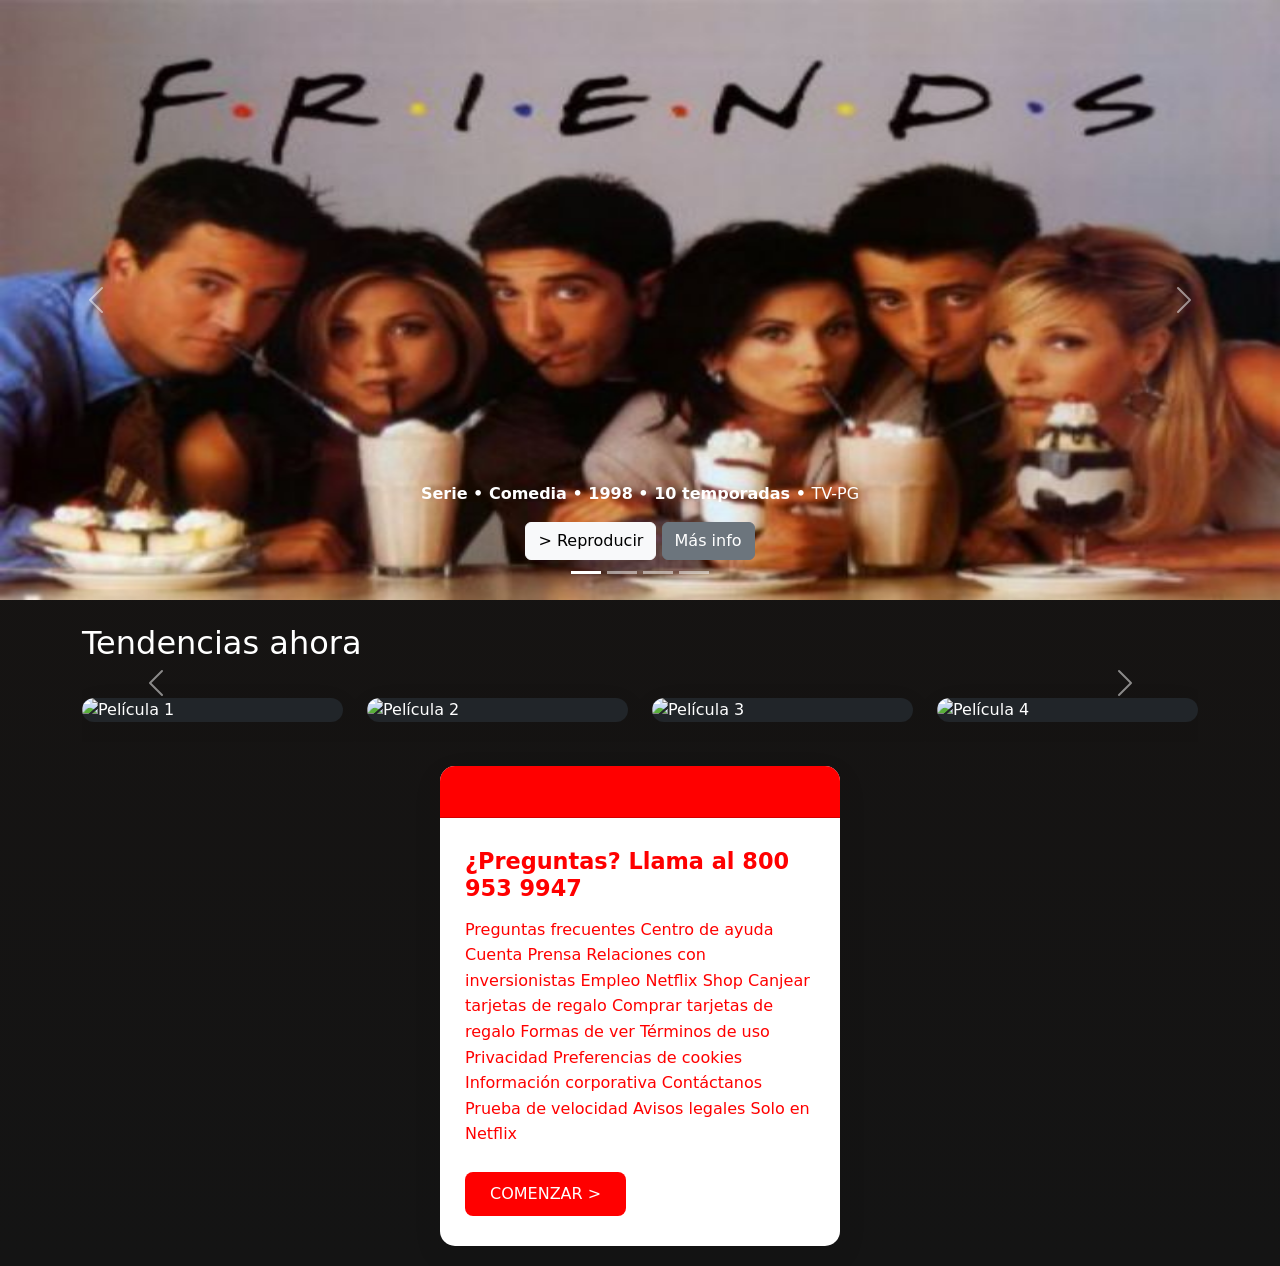
==== index.html @ c0bfa3b7 "Correccion de cambios en el CSS" ====
<!DOCTYPE html>
<html lang="en">

<head>
    <meta charset="UTF-8">
    <meta name="viewport" content="width=device-width, initial-scale=1.0">
    <title>Netflix</title>
    <link href="https://cdn.jsdelivr.net/npm/bootstrap@5.3.8/dist/css/bootstrap.min.css" rel="stylesheet"
        integrity="sha384-sRIl4kxILFvY47J16cr9ZwB07vP4J8+LH7qKQnuqkuIAvNWLzeN8tE5YBujZqJLB" crossorigin="anonymous">
  <link rel="stylesheet" href="css/footerMiguel.css">
  
      </head>

<body>


    <!--* ========= Hero Banner ========= -->
    <div id="carouselExampleCaptions" class="carousel slide " data-bs-ride="carousel">
        <div class="carousel-indicators">
            <button type="button" data-bs-target="#carouselExampleCaptions" data-bs-slide-to="0" class="active"
                aria-current="true" aria-label="Slide 1"></button>
            <button type="button" data-bs-target="#carouselExampleCaptions" data-bs-slide-to="1"
                aria-label="Slide 2"></button>
            <button type="button" data-bs-target="#carouselExampleCaptions" data-bs-slide-to="2"
                aria-label="Slide 3"></button>
            <button type="button" data-bs-target="#carouselExampleCaptions" data-bs-slide-to="3"
                aria-label="Slide 4"></button>
        </div>
        <div class="carousel-inner">
            <div class="carousel-item active">
                <img src="access/Friends.jpg" class="d-block w-100" alt="..." height="600">
                <div class="carousel-caption d-none d-md-block">
                    <p><strong> Serie • Comedia • 1998 • 10 temporadas • </strong> TV-PG </p>
                    <button type="button" class="btn btn-light"> > Reproducir</button>
                    <button type="button" class="btn btn-secondary">Más info</button>
                </div>
            </div>
            <div class="carousel-item">
                <img src="/access/JuegosHambre.jpg" class="d-block w-100" alt="..." height="600">
                <div class="carousel-caption d-none d-md-block">
                    <h5></h5>
                    <p><strong>Pelicula • Ficcion • 20121 • 24 minutos • </strong>TV-PG </p>
                    <button type="button" class="btn btn-light"> > Reproducir</button>
                    <button type="button" class="btn btn-secondary">Más info</button>
                </div>
            </div>
            <div class="carousel-item">
                <img src="access/Naruto.jpg" class="d-block w-100" alt="..." height="600">
                <div class="carousel-caption d-none d-md-block">
                    <h5></h5>
                    <p><strong> Serie • Anime • 2007 • 21 temporadas • </strong> TV-PG </p>
                    <button type="button" class="btn btn-light"> > Reproducir</button>
                    <button type="button" class="btn btn-secondary">Más info</button>
                </div>
            </div>
            <div class="carousel-item">
                <img src="access/matrix.jpg" class="d-block w-100" alt="..." height="600">
                <div class="carousel-caption d-none d-md-block">
                    <h5></h5>
                    <p><strong> Pelicula • Ficcion • 2008 • 233 minutos • </strong> TV-PG </p>
                    <button type="button" class="btn btn-light"> > Reproducir</button>
                    <button type="button" class="btn btn-secondary">Más info</button>
                </div>
            </div>
        </div>
        <button class="carousel-control-prev" type="button" data-bs-target="#carouselExampleCaptions"
            data-bs-slide="prev">
            <span class="carousel-control-prev-icon" aria-hidden="true"></span>
            <span class="visually-hidden">Previous</span>
        </button>
        <button class="carousel-control-next" type="button" data-bs-target="#carouselExampleCaptions"
            data-bs-slide="next">
            <span class="carousel-control-next-icon" aria-hidden="true"></span>
            <span class="visually-hidden">Next</span>
        </button>
    </div>
    <!--* ======= End Hero Banner ======= -->
    <!-- Inicio Carrusel Tendencias -->


<!-- CONTENEDOR PRINCIPAL -->
<div id="carruselTendencias" class="carousel slide container my-4">
  
  <h2 class="text-white mb-3">Tendencias ahora</h2>

  <!-- ENVOLTURA DE DIAPOSITIVAS -->
  <div class="carousel-inner">

    <!-- DIAPOSITIVA 1 (Se muestra al cargar porque tiene "active") -->
    <div class="carousel-item active">
      <div class="row">
        <div class="col-12 col-sm-6 col-md-3">
          <div class="card bg-dark text-white border-0">
            <img src="https://media.a24.com/p/8045d298fbb5d9bacbb32108197602a6/adjuntos/296/imagenes/008/564/0008564494/1200x675/smart/netflix-breaking-bad-seriepng.png"
             class="card-img-top" alt="Película 1">
          </div>
        </div>
        <div class="col-12 col-sm-6 col-md-3">
          <div class="card bg-dark text-white border-0">
            <img src="https://occ-0-8407-2219.1.nflxso.net/dnm/api/v6/6AYY37jfdO6hpXcMjf9Yu5cnmO0/AAAABe9jb3zhuWPdRg39edzUOWnavQIUsFtxiaGVvjxxEgzsq6X6tvZbDO4_w_ybj6iA67MOzI5Bj6Hh7RBRWc8mgpEUIf81U20b9TuM.jpg?r=5c7" class="card-img-top" alt="Película 2">
          </div>
        </div>
        <div class="col-12 col-sm-6 col-md-3">
          <div class="card bg-dark text-white border-0">
            <img src="https://i.blogs.es/0fef3f/narcosmexico/1366_2000.jpg" class="card-img-top" alt="Película 3">
          </div>
        </div>
        <div class="col-12 col-sm-6 col-md-3">
          <div class="card bg-dark text-white border-0">
            <img src="https://uvn-brightspot.s3.amazonaws.com/assets/vixes/c/control-z-poster-netflix-02.jpg" class="card-img-top" alt="Película 4">
          </div>
        </div>
      </div>
    </div>

    <!-- PASO E: DIAPOSITIVA 2 (Aparece al dar clic en la flecha. NO lleva "active") -->
    <div class="carousel-item">
      <div class="row">
        <div class="col-12 col-sm-6 col-md-3">
          <div class="card bg-dark text-white border-0">
            <img src="https://beam-images.warnermediacdn.com/BEAM_LWM_DELIVERABLES/6237f381-2ab7-41ca-8e73-e177033de02f/bf2f7417-b348-11ef-9fed-0affd17b6387?host=wbd-images.prod-vod.h264.io&partner=beamcom" class="card-img-top" alt="Película 5">
          </div>
        </div>
        <div class="col-12 col-sm-6 col-md-3">
          <div class="card bg-dark text-white border-0">
            <img src="https://media.spectrummagazine.org/app/uploads/2021/01/the_king_netflix-1248x702.jpg" class="card-img-top" alt="Película 6">
          </div>
        </div>
        <div class="col-12 col-sm-6 col-md-3">
          <div class="card bg-dark text-white border-0">
            <img src="https://poptv.orange.es/wp-content/uploads/sites/3/2023/05/air-pelicula-historia-nike-jordan-01.jpg" class="card-img-top" alt="Película 7">
          </div>
        </div>
        <div class="col-12 col-sm-6 col-md-3">
          <div class="card bg-dark text-white border-0">
            <img src="https://www.nacionflix.com/img/2021/08/17/el-infierno-pelicula-mexicana-netflix_crop1629231317063.jpg?__scale=w:480,h:270,t:2" class="card-img-top" alt="Película 8">
          </div>
        </div>
      </div>
    </div>

  </div> <!-- AQUÍ CIERRA carousel-inner -->

  <!-- PASO F: BOTONES DE FLECHAS (Van después de cerrar carousel-inner) -->
  <button class="carousel-control-prev" type="button" data-bs-target="#carruselTendencias" data-bs-slide="prev">
    <span class="carousel-control-prev-icon"></span>
  </button>

  <button class="carousel-control-next" type="button" data-bs-target="#carruselTendencias" data-bs-slide="next">
    <span class="carousel-control-next-icon"></span>
  </button>

</div> <!-- AQUÍ CIERRA EL CONTENEDOR PRINCIPAL -->


   <footer>
    <div class="card">
  <div class="card-header">
    NETFLIX
  </div>
  <div class="card-body">
    <h5 class="card-title">¿Preguntas? Llama al 800 953 9947</h5>
    <p class="card-text">Preguntas frecuentes
Centro de ayuda
Cuenta
Prensa
Relaciones con inversionistas
Empleo
Netflix Shop
Canjear tarjetas de regalo
Comprar tarjetas de regalo
Formas de ver
Términos de uso
Privacidad
Preferencias de cookies
Información corporativa
Contáctanos
Prueba de velocidad
Avisos legales
Solo en Netflix</p>
    <a href="#" class="btn btn-primary">COMENZAR ></a>
  </div>
</div>
   </footer>
      <script src="https://cdn.jsdelivr.net/npm/bootstrap@5.3.8/dist/js/bootstrap.bundle.min.js"
        integrity="sha384-FKyoEForCGlyvwx9Hj09JcYn3nv7wiPVlz7YYwJrWVcXK/BmnVDxM+D2scQbITxI"
        crossorigin="anonymous"></script>
</body>

</html>
---- css/footerMiguel.css ----
body{
        background: linear-gradient( #171311, #141414 ); /*color de fondo con degradado*/

}
.card {
    border: none; /*borde */
    border-radius: 15px; /* Bordes más redondeados */
    box-shadow: 0 10px 30px rgba(0, 0, 0, 0.08); /* Sombra  */
    overflow: hidden; /* header respete las esquinas redondas */
    transition: transform 0.3s ease, box-shadow 0.3s ease; /* Transición suave */
    max-width: 400px; /* Tamaño */
    margin: 20px auto; /* Centra  */
}

.card:hover {
    transform: translateY(-8px); /* Eleva la tarjeta l */
    box-shadow: 0 15px 35px rgba(0, 0, 0, 0.15); /* Intensifica la sombra */
}

.card-header {
    background-color:#ff0000; /* Fondo gris*/
    border-bottom: 1px solid  #ff0000(0, 0, 0, 0.05); /* Línea  */
    font-weight: 600; /* Texto */
    text-transform: uppercase; /* Letras en mayúsculas */
    font-size: 0.85rem; /* ligeramente más pequeño */
    letter-spacing: 1px; /* Espaciado entre letras elegante */
    color: #ff0000; /* Color gris de Bootstrap */
    padding: 15px 20px;
}

.card-body {
    padding: 30px 25px; /* Más espacio  */
}

.card-title {
    font-size: 1.4rem;
    font-weight: 700;
    color: #ff0000; /* Color oscuro profundo */
    margin-bottom: 15px;
}

.card-text {
    color: #ff0000; /* Gris intermedio */
    line-height: 1.6; /* Mayor espacio */
    margin-bottom: 25px;
}

.card-body .btn-primary {
    background-color: #ff0000;
    border: none;
    padding: 10px 25px;
    border-radius: 8px; /* Botón con esquinas*/
    font-weight: 500;
    transition: background-color 0.2s ease, transform 0.1s ease;
}

.card-body .btn-primary:hover {
    background-color: #ff0000; /* Azul más oscuro  */
    transform: scale(1.02); 
}
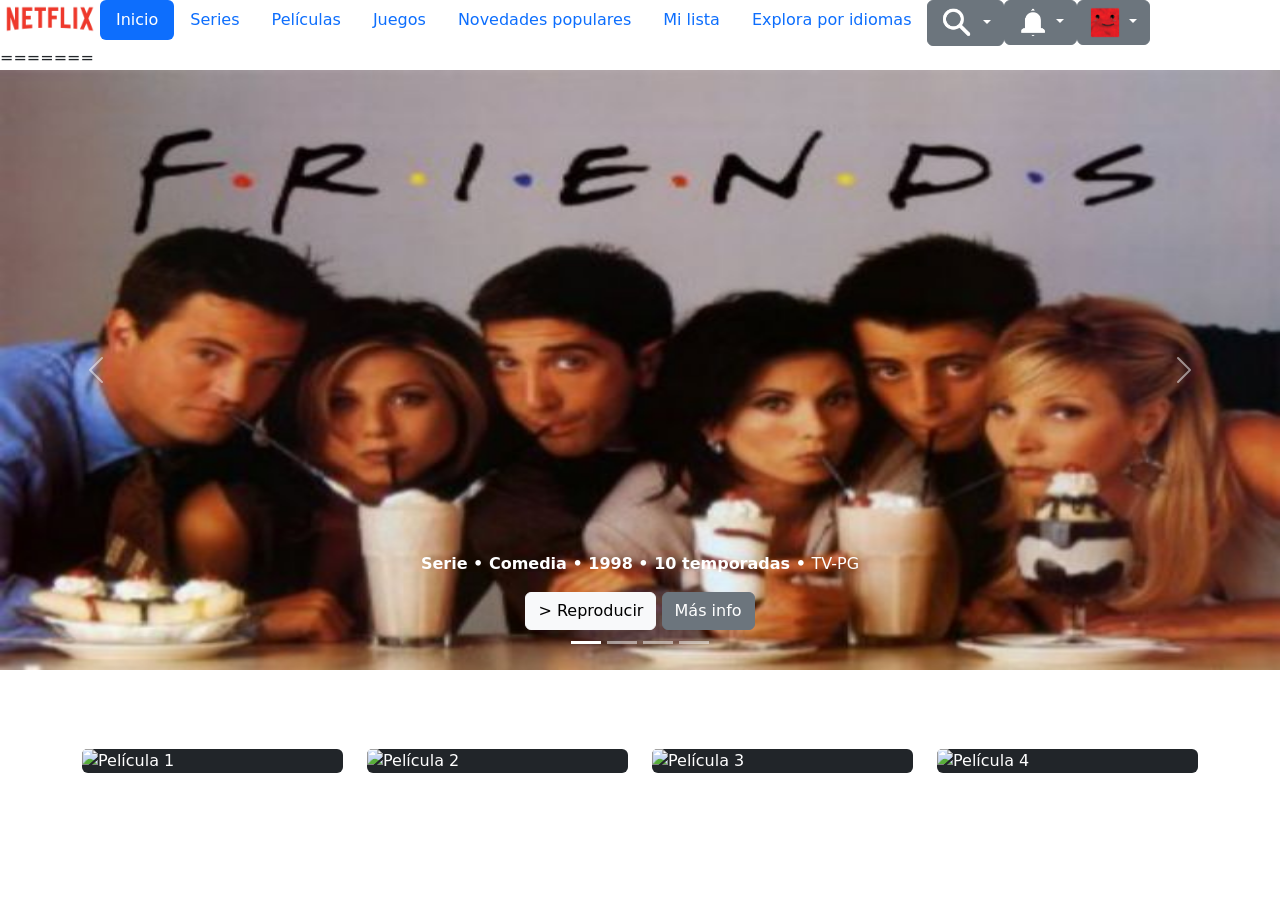
==== commit c75122a3: "Merge pull request #1 from velazquez-diego-ant/natalia prueba de página y de rama, aún vacía" ====
--- a/index.html
+++ b/index.html
@@ -4,15 +4,96 @@
 <head>
     <meta charset="UTF-8">
     <meta name="viewport" content="width=device-width, initial-scale=1.0">
+    <title>Document</title>
+    <link href="https://cdn.jsdelivr.net/npm/bootstrap@5.3.8/dist/css/bootstrap.min.css" rel="stylesheet" integrity="sha384-sRIl4kxILFvY47J16cr9ZwB07vP4J8+LH7qKQnuqkuIAvNWLzeN8tE5YBujZqJLB" crossorigin="anonymous"></head>
+    <!--Empieza tipografía-->
+    <link rel="preconnect" href="https://fonts.googleapis.com">
+    <link rel="preconnect" href="https://fonts.gstatic.com" crossorigin>
+    <link href="https://fonts.googleapis.com/css2?family=Inter:ital,opsz,wght@0,14..32,100..900;1,14..32,100..900&display=swap" rel="stylesheet">
+    <!--Termina tipografia-->
+    <link rel="stylesheet" href="styles.css"><!--enlace a estilos-->
     <title>Netflix</title>
     <link href="https://cdn.jsdelivr.net/npm/bootstrap@5.3.8/dist/css/bootstrap.min.css" rel="stylesheet"
         integrity="sha384-sRIl4kxILFvY47J16cr9ZwB07vP4J8+LH7qKQnuqkuIAvNWLzeN8tE5YBujZqJLB" crossorigin="anonymous">
-  <link rel="stylesheet" href="css/footerMiguel.css">
-  
-      </head>
+</head>
 
 <body>
 
+<!--*--------------- INICIA HEADER ----------------->
+<!--Contiene la barra de navegación con el botón de búsqueda y el menú desplegable. (Nat)-->
+<ul class="nav nav-pills">
+  <li class="nav-item">
+    <img src="/assets/logo_netflix.png" alt"logo_netflix" width="100px"
+  </li>
+  <li class="nav-item">
+    <a class="nav-link active" aria-current="page" href="#">Inicio</a>
+  </li>
+  <li class="nav-item">
+    <a class="nav-link" aria-current="page" href="#">Series</a>
+  </li>
+  <li class="nav-item">
+    <a class="nav-link" aria-current="page" href="#">Películas</a>
+  </li>
+  <li class="nav-item">
+    <a class="nav-link" aria-current="page" href="#">Juegos</a>
+  </li>
+  <li class="nav-item">
+    <a class="nav-link" aria-current="page" href="#">Novedades populares</a>
+  </li>
+  <li class="nav-item">
+    <a class="nav-link" aria-current="page" href="#">Mi lista</a>
+  </li>
+  <li class="nav-item">
+    <a class="nav-link" aria-current="page" href="#">Explora por idiomas</a>
+  </li>
+
+<!-- Botón de búsqueda -->
+<li>
+    <div class="dropdown">
+  <button class="btn btn-secondary dropdown-toggle" type="button" data-bs-toggle="dropdown" aria-expanded="false">
+    <img src="/assets/icono_busqueda.png" width="33px">
+  </button>
+  <ul class="dropdown-menu">
+    <div class="input-group flex-nowrap">
+  <span class="input-group-text" id="addon-wrapping"><img src="/assets/icono_busqueda.png" width="30px"></span>
+  <input type="text" class="form-control" placeholder="Títulos, personas, géneros" aria-label="Username" aria-describedby="addon-wrapping">
+</div>
+  </ul>
+</div>
+  </li>
+
+<!--Botón de notificaciones-->
+  <li>
+    <div class="dropdown">
+  <button class="btn btn-secondary dropdown-toggle" type="button" data-bs-toggle="dropdown" aria-expanded="false">
+    <img src="/assets/icono_campana.png" width="30px">
+  </button>
+  <ul class="dropdown-menu">
+    <li><a class="dropdown-item" href="#">No hay notificaciones recientes</a></li>
+  </ul>
+</div>
+  </li>
+
+<!--Botón desplegable-->
+<div class="dropdown">
+  <button class="btn btn-secondary dropdown-toggle" type="button" data-bs-toggle="dropdown" aria-expanded="false">
+    <img src="/assets/icono_perfil.png" width="30px">
+  </button>
+  <ul class="dropdown-menu">
+    <li><a class="dropdown-item" href="#"><img src="/assets/icono_perfil2.png" width="40px">   Usuarito</li>
+    <li><a class="dropdown-item" href="#"><img src="/assets/icono_perfil3.png" width="40px">   Usuarita</a></li>
+    <li><a class="dropdown-item" href="#"><img src="/assets/icono_1.png" width="30px">   Administrar perfiles</a></li>
+    <li><a class="dropdown-item" href="#"><img src="/assets/icono_2.png" width="30px">   Transferir perfil</a></li>
+    <li><a class="dropdown-item" href="#"><img src="/assets/icono_3.png" width="30px">   Cuenta</a></li>
+    <li><a class="dropdown-item" href="#"><img src="/assets/icono_4.png" width="30px">   Centro de ayuda</a></li>
+    <li><hr class="dropdown-divider"></li>
+    <li><a class="dropdown-item" href="#">Cerrar sesión en Netflix</a></li>
+  </ul>
+</div>
+</ul>
+
+<!--*---------------TERMINA HEADER----------------->
+=======
 
     <!--* ========= Hero Banner ========= -->
     <div id="carouselExampleCaptions" class="carousel slide " data-bs-ride="carousel">
@@ -153,38 +234,12 @@
 </div> <!-- AQUÍ CIERRA EL CONTENEDOR PRINCIPAL -->
 
 
-   <footer>
-    <div class="card">
-  <div class="card-header">
-    NETFLIX
-  </div>
-  <div class="card-body">
-    <h5 class="card-title">¿Preguntas? Llama al 800 953 9947</h5>
-    <p class="card-text">Preguntas frecuentes
-Centro de ayuda
-Cuenta
-Prensa
-Relaciones con inversionistas
-Empleo
-Netflix Shop
-Canjear tarjetas de regalo
-Comprar tarjetas de regalo
-Formas de ver
-Términos de uso
-Privacidad
-Preferencias de cookies
-Información corporativa
-Contáctanos
-Prueba de velocidad
-Avisos legales
-Solo en Netflix</p>
-    <a href="#" class="btn btn-primary">COMENZAR ></a>
-  </div>
-</div>
-   </footer>
+     <!-- Fin Carrusel Tendencias -->
+  
       <script src="https://cdn.jsdelivr.net/npm/bootstrap@5.3.8/dist/js/bootstrap.bundle.min.js"
         integrity="sha384-FKyoEForCGlyvwx9Hj09JcYn3nv7wiPVlz7YYwJrWVcXK/BmnVDxM+D2scQbITxI"
         crossorigin="anonymous"></script>
+
 </body>
 
-</html>+</html>
--- a/styles.css
+++ b/styles.css
@@ -0,0 +1,12 @@
+/*Estilo global de index*/
+body{
+    background: #141414; /*color de fondo con degradado*/
+    font-family: "Inter", sans-serif; /*tipografia*/
+    color: #ffffff; /*color letras*/
+}
+    /* Otros colores
+        color rojo: #CE1016
+        color gris #333333
+        color negro navbar: #000000
+    */
+/*termina estilo global*/
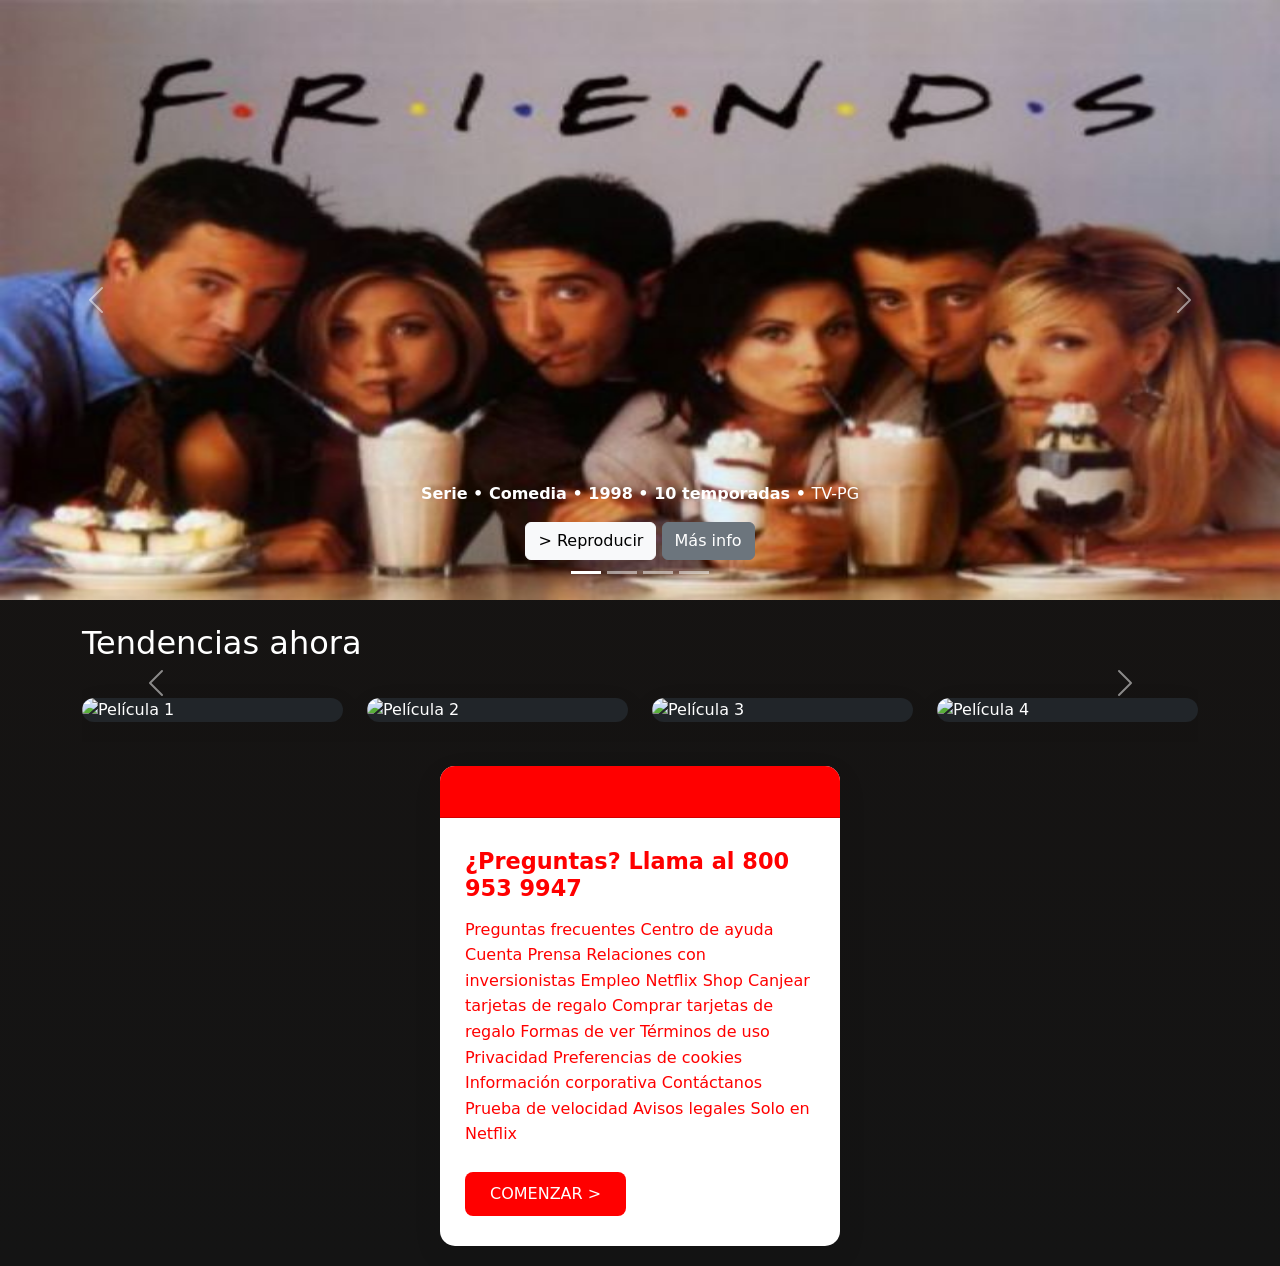
==== commit 3be1b855: "Correccion del CSS" ====
--- a/index.html
+++ b/index.html
@@ -4,96 +4,15 @@
 <head>
     <meta charset="UTF-8">
     <meta name="viewport" content="width=device-width, initial-scale=1.0">
-    <title>Document</title>
-    <link href="https://cdn.jsdelivr.net/npm/bootstrap@5.3.8/dist/css/bootstrap.min.css" rel="stylesheet" integrity="sha384-sRIl4kxILFvY47J16cr9ZwB07vP4J8+LH7qKQnuqkuIAvNWLzeN8tE5YBujZqJLB" crossorigin="anonymous"></head>
-    <!--Empieza tipografía-->
-    <link rel="preconnect" href="https://fonts.googleapis.com">
-    <link rel="preconnect" href="https://fonts.gstatic.com" crossorigin>
-    <link href="https://fonts.googleapis.com/css2?family=Inter:ital,opsz,wght@0,14..32,100..900;1,14..32,100..900&display=swap" rel="stylesheet">
-    <!--Termina tipografia-->
-    <link rel="stylesheet" href="styles.css"><!--enlace a estilos-->
     <title>Netflix</title>
     <link href="https://cdn.jsdelivr.net/npm/bootstrap@5.3.8/dist/css/bootstrap.min.css" rel="stylesheet"
-        integrity="sha384-sRIl4kxILFvY47J16cr9ZwB07vP4J8+LH7qKQnuqkuIAvNWLzeN8tE5YBujZqJLB" crossorigin="anonymous">
-</head>
+         integrity="sha384-sRIl4kxILFvY47J16cr9ZwB07vP4J8+LH7qKQnuqkuIAvNWLzeN8tE5YBujZqJLB" crossorigin="anonymous">
+    <link rel="stylesheet" href="css/footerMiguel.css">
+
+      </head>
 
 <body>
 
-<!--*--------------- INICIA HEADER ----------------->
-<!--Contiene la barra de navegación con el botón de búsqueda y el menú desplegable. (Nat)-->
-<ul class="nav nav-pills">
-  <li class="nav-item">
-    <img src="/assets/logo_netflix.png" alt"logo_netflix" width="100px"
-  </li>
-  <li class="nav-item">
-    <a class="nav-link active" aria-current="page" href="#">Inicio</a>
-  </li>
-  <li class="nav-item">
-    <a class="nav-link" aria-current="page" href="#">Series</a>
-  </li>
-  <li class="nav-item">
-    <a class="nav-link" aria-current="page" href="#">Películas</a>
-  </li>
-  <li class="nav-item">
-    <a class="nav-link" aria-current="page" href="#">Juegos</a>
-  </li>
-  <li class="nav-item">
-    <a class="nav-link" aria-current="page" href="#">Novedades populares</a>
-  </li>
-  <li class="nav-item">
-    <a class="nav-link" aria-current="page" href="#">Mi lista</a>
-  </li>
-  <li class="nav-item">
-    <a class="nav-link" aria-current="page" href="#">Explora por idiomas</a>
-  </li>
-
-<!-- Botón de búsqueda -->
-<li>
-    <div class="dropdown">
-  <button class="btn btn-secondary dropdown-toggle" type="button" data-bs-toggle="dropdown" aria-expanded="false">
-    <img src="/assets/icono_busqueda.png" width="33px">
-  </button>
-  <ul class="dropdown-menu">
-    <div class="input-group flex-nowrap">
-  <span class="input-group-text" id="addon-wrapping"><img src="/assets/icono_busqueda.png" width="30px"></span>
-  <input type="text" class="form-control" placeholder="Títulos, personas, géneros" aria-label="Username" aria-describedby="addon-wrapping">
-</div>
-  </ul>
-</div>
-  </li>
-
-<!--Botón de notificaciones-->
-  <li>
-    <div class="dropdown">
-  <button class="btn btn-secondary dropdown-toggle" type="button" data-bs-toggle="dropdown" aria-expanded="false">
-    <img src="/assets/icono_campana.png" width="30px">
-  </button>
-  <ul class="dropdown-menu">
-    <li><a class="dropdown-item" href="#">No hay notificaciones recientes</a></li>
-  </ul>
-</div>
-  </li>
-
-<!--Botón desplegable-->
-<div class="dropdown">
-  <button class="btn btn-secondary dropdown-toggle" type="button" data-bs-toggle="dropdown" aria-expanded="false">
-    <img src="/assets/icono_perfil.png" width="30px">
-  </button>
-  <ul class="dropdown-menu">
-    <li><a class="dropdown-item" href="#"><img src="/assets/icono_perfil2.png" width="40px">   Usuarito</li>
-    <li><a class="dropdown-item" href="#"><img src="/assets/icono_perfil3.png" width="40px">   Usuarita</a></li>
-    <li><a class="dropdown-item" href="#"><img src="/assets/icono_1.png" width="30px">   Administrar perfiles</a></li>
-    <li><a class="dropdown-item" href="#"><img src="/assets/icono_2.png" width="30px">   Transferir perfil</a></li>
-    <li><a class="dropdown-item" href="#"><img src="/assets/icono_3.png" width="30px">   Cuenta</a></li>
-    <li><a class="dropdown-item" href="#"><img src="/assets/icono_4.png" width="30px">   Centro de ayuda</a></li>
-    <li><hr class="dropdown-divider"></li>
-    <li><a class="dropdown-item" href="#">Cerrar sesión en Netflix</a></li>
-  </ul>
-</div>
-</ul>
-
-<!--*---------------TERMINA HEADER----------------->
-=======
 
     <!--* ========= Hero Banner ========= -->
     <div id="carouselExampleCaptions" class="carousel slide " data-bs-ride="carousel">
@@ -234,12 +153,38 @@
 </div> <!-- AQUÍ CIERRA EL CONTENEDOR PRINCIPAL -->
 
 
-     <!-- Fin Carrusel Tendencias -->
-  
+   <footer>
+    <div class="card">
+  <div class="card-header">
+    NETFLIX
+  </div>
+  <div class="card-body">
+    <h5 class="card-title">¿Preguntas? Llama al 800 953 9947</h5>
+    <p class="card-text">Preguntas frecuentes
+Centro de ayuda
+Cuenta
+Prensa
+Relaciones con inversionistas
+Empleo
+Netflix Shop
+Canjear tarjetas de regalo
+Comprar tarjetas de regalo
+Formas de ver
+Términos de uso
+Privacidad
+Preferencias de cookies
+Información corporativa
+Contáctanos
+Prueba de velocidad
+Avisos legales
+Solo en Netflix</p>
+    <a href="#" class="btn btn-primary">COMENZAR ></a>
+  </div>
+</div>
+   </footer>
       <script src="https://cdn.jsdelivr.net/npm/bootstrap@5.3.8/dist/js/bootstrap.bundle.min.js"
         integrity="sha384-FKyoEForCGlyvwx9Hj09JcYn3nv7wiPVlz7YYwJrWVcXK/BmnVDxM+D2scQbITxI"
         crossorigin="anonymous"></script>
-
 </body>
 
-</html>
+</html>
--- a/css/footerMiguel.css
+++ b/css/footerMiguel.css
@@ -0,0 +1,62 @@
+
+body{
+        background: linear-gradient( #171311, #141414 ); /*color de fondo con degradado*/
+
+}
+.card {
+    border: none; /*borde */
+    border-radius: 15px; /* Bordes más redondeados */
+    box-shadow: 0 10px 30px rgba(0, 0, 0, 0.08); /* Sombra  */
+    overflow: hidden; /* header respete las esquinas redondas */
+    transition: transform 0.3s ease, box-shadow 0.3s ease; /* Transición suave */
+    max-width: 400px; /* Tamaño */
+    margin: 20px auto; /* Centra  */
+}
+
+.card:hover {
+    transform: translateY(-8px); /* Eleva la tarjeta l */
+    box-shadow: 0 15px 35px rgba(0, 0, 0, 0.15); /* Intensifica la sombra */
+}
+
+.card-header {
+    background-color:#ff0000; /* Fondo gris*/
+    border-bottom: 1px solid  #ff0000(0, 0, 0, 0.05); /* Línea  */
+    font-weight: 600; /* Texto */
+    text-transform: uppercase; /* Letras en mayúsculas */
+    font-size: 0.85rem; /* ligeramente más pequeño */
+    letter-spacing: 1px; /* Espaciado entre letras elegante */
+    color: #ff0000; /* Color gris de Bootstrap */
+    padding: 15px 20px;
+}
+
+.card-body {
+    padding: 30px 25px; /* Más espacio  */
+}
+
+.card-title {
+    font-size: 1.4rem;
+    font-weight: 700;
+    color: #ff0000; /* Color oscuro profundo */
+    margin-bottom: 15px;
+}
+
+.card-text {
+    color: #ff0000; /* Gris intermedio */
+    line-height: 1.6; /* Mayor espacio */
+    margin-bottom: 25px;
+}
+
+.card-body .btn-primary {
+    background-color: #ff0000;
+    border: none;
+    padding: 10px 25px;
+    border-radius: 8px; /* Botón con esquinas*/
+    font-weight: 500;
+    transition: background-color 0.2s ease, transform 0.1s ease;
+}
+
+.card-body .btn-primary:hover {
+    background-color: #ff0000; /* Azul más oscuro  */
+    transform: scale(1.02); 
+}
+
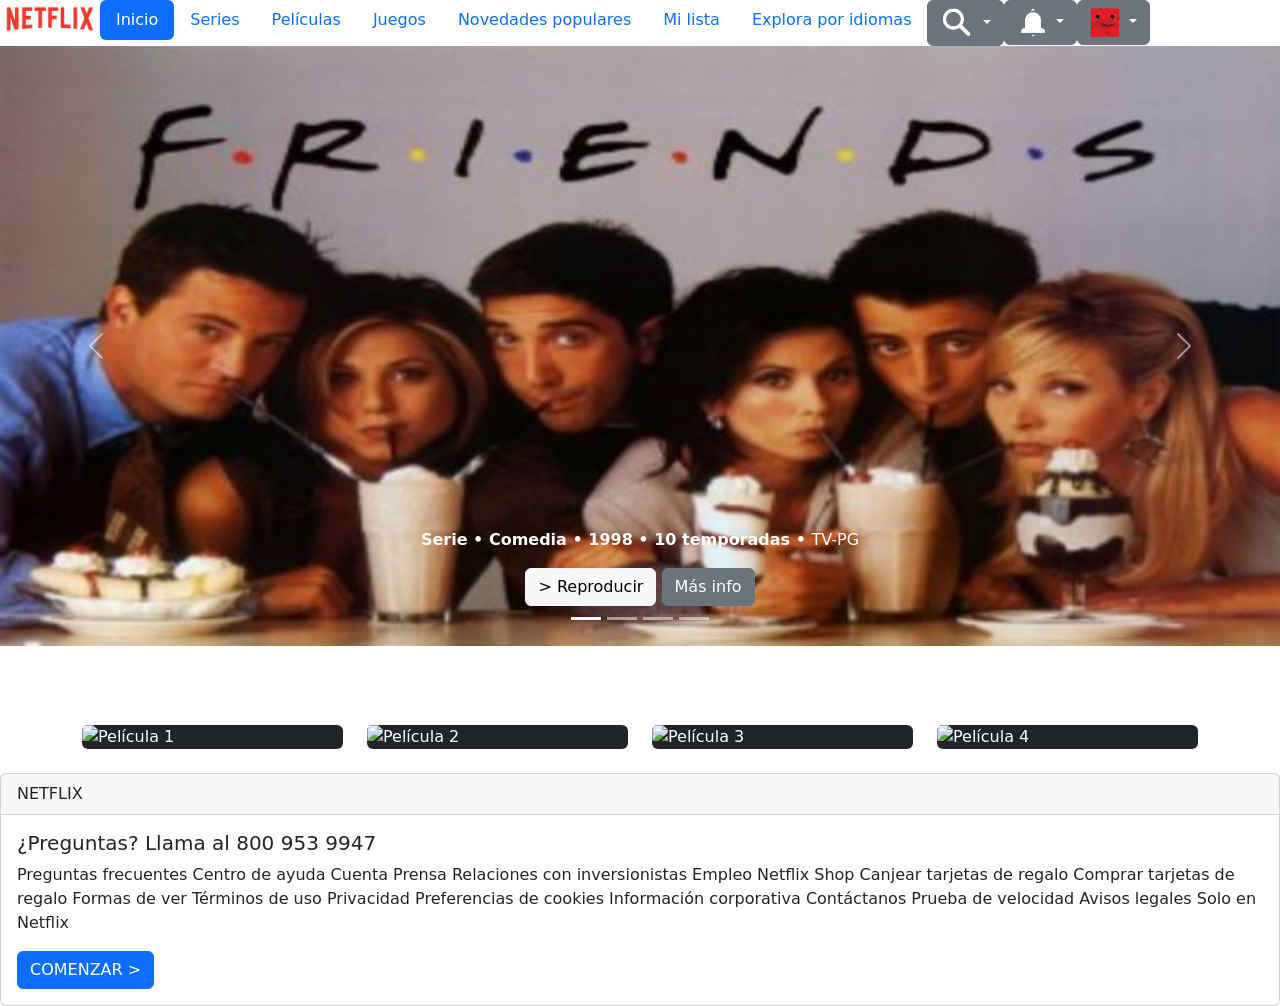
==== commit 2ea30831: "Correcion de cambios de CSS" ====
--- a/index.html
+++ b/index.html
@@ -4,15 +4,95 @@
 <head>
     <meta charset="UTF-8">
     <meta name="viewport" content="width=device-width, initial-scale=1.0">
+    <title>Document</title>
+    <link href="https://cdn.jsdelivr.net/npm/bootstrap@5.3.8/dist/css/bootstrap.min.css" rel="stylesheet" integrity="sha384-sRIl4kxILFvY47J16cr9ZwB07vP4J8+LH7qKQnuqkuIAvNWLzeN8tE5YBujZqJLB" crossorigin="anonymous"></head>
+    <!--Empieza tipografía-->
+    <link rel="preconnect" href="https://fonts.googleapis.com">
+    <link rel="preconnect" href="https://fonts.gstatic.com" crossorigin>
+    <link href="https://fonts.googleapis.com/css2?family=Inter:ital,opsz,wght@0,14..32,100..900;1,14..32,100..900&display=swap" rel="stylesheet">
+    <!--Termina tipografia-->
+    <link rel="stylesheet" href="styles.css"><!--enlace a estilos-->
     <title>Netflix</title>
     <link href="https://cdn.jsdelivr.net/npm/bootstrap@5.3.8/dist/css/bootstrap.min.css" rel="stylesheet"
-         integrity="sha384-sRIl4kxILFvY47J16cr9ZwB07vP4J8+LH7qKQnuqkuIAvNWLzeN8tE5YBujZqJLB" crossorigin="anonymous">
-    <link rel="stylesheet" href="css/footerMiguel.css">
-
-      </head>
+        integrity="sha384-sRIl4kxILFvY47J16cr9ZwB07vP4J8+LH7qKQnuqkuIAvNWLzeN8tE5YBujZqJLB" crossorigin="anonymous">
+</head>
 
 <body>
 
+<!--*--------------- INICIA HEADER ----------------->
+<!--Contiene la barra de navegación con el botón de búsqueda y el menú desplegable. (Nat)-->
+<ul class="nav nav-pills">
+  <li class="nav-item">
+    <img src="/assets/logo_netflix.png" alt="logo_netflix" width="100px">
+  </li>
+  <li class="nav-item">
+    <a class="nav-link active" aria-current="page" href="#">Inicio</a>
+  </li>
+  <li class="nav-item">
+    <a class="nav-link" aria-current="page" href="#">Series</a>
+  </li>
+  <li class="nav-item">
+    <a class="nav-link" aria-current="page" href="#">Películas</a>
+  </li>
+  <li class="nav-item">
+    <a class="nav-link" aria-current="page" href="#">Juegos</a>
+  </li>
+  <li class="nav-item">
+    <a class="nav-link" aria-current="page" href="#">Novedades populares</a>
+  </li>
+  <li class="nav-item">
+    <a class="nav-link" aria-current="page" href="#">Mi lista</a>
+  </li>
+  <li class="nav-item">
+    <a class="nav-link" aria-current="page" href="#">Explora por idiomas</a>
+  </li>
+
+<!-- Botón de búsqueda -->
+<li>
+    <div class="dropdown">
+  <button class="btn btn-secondary dropdown-toggle" type="button" data-bs-toggle="dropdown" aria-expanded="false">
+    <img src="/assets/icono_busqueda.png" width="33px">
+  </button>
+  <ul class="dropdown-menu">
+    <div class="input-group flex-nowrap">
+  <span class="input-group-text" id="addon-wrapping"><img src="/assets/icono_busqueda.png" width="30px"></span>
+  <input type="text" class="form-control" placeholder="Títulos, personas, géneros" aria-label="Username" aria-describedby="addon-wrapping">
+</div>
+  </ul>
+</div>
+  </li>
+
+<!--Botón de notificaciones-->
+  <li>
+    <div class="dropdown">
+  <button class="btn btn-secondary dropdown-toggle" type="button" data-bs-toggle="dropdown" aria-expanded="false">
+    <img src="/assets/icono_campana.png" width="30px">
+  </button>
+  <ul class="dropdown-menu">
+    <li><a class="dropdown-item" href="#">No hay notificaciones recientes</a></li>
+  </ul>
+</div>
+  </li>
+
+<!--Botón desplegable-->
+<div class="dropdown">
+  <button class="btn btn-secondary dropdown-toggle" type="button" data-bs-toggle="dropdown" aria-expanded="false">
+    <img src="/assets/icono_perfil.png" width="30px">
+  </button>
+  <ul class="dropdown-menu">
+    <li><a class="dropdown-item" href="#"><img src="/assets/icono_perfil2.png" width="40px">   Usuarito</li>
+    <li><a class="dropdown-item" href="#"><img src="/assets/icono_perfil3.png" width="40px">   Usuarita</a></li>
+    <li><a class="dropdown-item" href="#"><img src="/assets/icono_1.png" width="30px">   Administrar perfiles</a></li>
+    <li><a class="dropdown-item" href="#"><img src="/assets/icono_2.png" width="30px">   Transferir perfil</a></li>
+    <li><a class="dropdown-item" href="#"><img src="/assets/icono_3.png" width="30px">   Cuenta</a></li>
+    <li><a class="dropdown-item" href="#"><img src="/assets/icono_4.png" width="30px">   Centro de ayuda</a></li>
+    <li><hr class="dropdown-divider"></li>
+    <li><a class="dropdown-item" href="#">Cerrar sesión en Netflix</a></li>
+  </ul>
+</div>
+</ul>
+
+<!--*---------------TERMINA HEADER----------------->
 
     <!--* ========= Hero Banner ========= -->
     <div id="carouselExampleCaptions" class="carousel slide " data-bs-ride="carousel">
@@ -153,7 +233,9 @@
 </div> <!-- AQUÍ CIERRA EL CONTENEDOR PRINCIPAL -->
 
 
-   <footer>
+     <!-- Fin Carrusel Tendencias -->
+  
+     <body>
     <div class="card">
   <div class="card-header">
     NETFLIX
@@ -181,10 +263,10 @@
     <a href="#" class="btn btn-primary">COMENZAR ></a>
   </div>
 </div>
-   </footer>
       <script src="https://cdn.jsdelivr.net/npm/bootstrap@5.3.8/dist/js/bootstrap.bundle.min.js"
         integrity="sha384-FKyoEForCGlyvwx9Hj09JcYn3nv7wiPVlz7YYwJrWVcXK/BmnVDxM+D2scQbITxI"
         crossorigin="anonymous"></script>
+
 </body>
 
-</html>+</html>
--- a/styles.css
+++ b/styles.css
@@ -0,0 +1,12 @@
+/*Estilo global de index*/
+body{
+    background: #141414; /*color de fondo con degradado*/
+    font-family: "Inter", sans-serif; /*tipografia*/
+    color: #ffffff; /*color letras*/
+}
+    /* Otros colores
+        color rojo: #CE1016
+        color gris #333333
+        color negro navbar: #000000
+    */
+/*termina estilo global*/
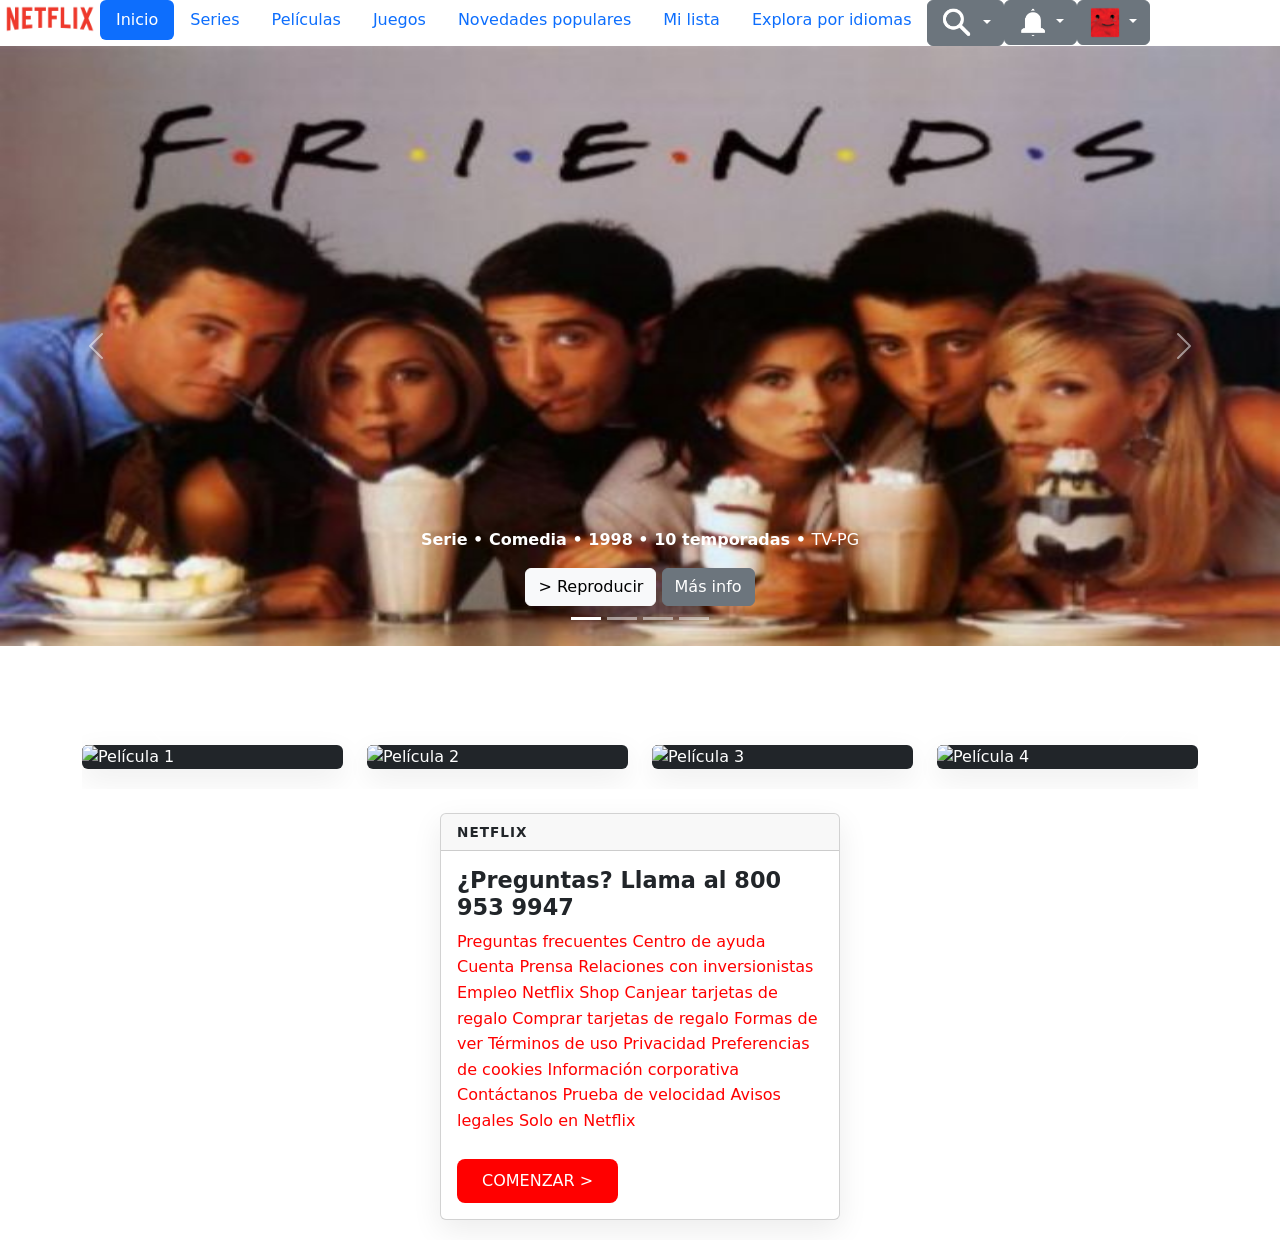
==== commit 5659c2a3: "Se modifico el link del CSS" ====
--- a/index.html
+++ b/index.html
@@ -11,7 +11,8 @@
     <link rel="preconnect" href="https://fonts.gstatic.com" crossorigin>
     <link href="https://fonts.googleapis.com/css2?family=Inter:ital,opsz,wght@0,14..32,100..900;1,14..32,100..900&display=swap" rel="stylesheet">
     <!--Termina tipografia-->
-    <link rel="stylesheet" href="styles.css"><!--enlace a estilos-->
+    <link rel="stylesheet" href="css/styles.css"><!--enlace a estilos-->
+    <link rel="stylesheet" href="css/footerMiguel.css">
     <title>Netflix</title>
     <link href="https://cdn.jsdelivr.net/npm/bootstrap@5.3.8/dist/css/bootstrap.min.css" rel="stylesheet"
         integrity="sha384-sRIl4kxILFvY47J16cr9ZwB07vP4J8+LH7qKQnuqkuIAvNWLzeN8tE5YBujZqJLB" crossorigin="anonymous">
--- a/css/styles.css
+++ b/css/styles.css
@@ -0,0 +1,12 @@
+/*Estilo global de index*/
+body{
+    background: #141414; /*color de fondo con degradado*/
+    font-family: "Inter", sans-serif; /*tipografia*/
+    color: #ffffff; /*color letras*/
+}
+    /* Otros colores
+        color rojo: #CE1016
+        color gris #333333
+        color negro navbar: #000000
+    */
+/*termina estilo global*/
--- a/css/footerMiguel.css
+++ b/css/footerMiguel.css
@@ -0,0 +1,59 @@
+
+
+.card {
+    border: none; /*borde */
+    border-radius: 15px; /* Bordes más redondeados */
+    box-shadow: 0 10px 30px rgba(0, 0, 0, 0.08); /* Sombra  */
+    overflow: hidden; /* header respete las esquinas redondas */
+    transition: transform 0.3s ease, box-shadow 0.3s ease; /* Transición suave */
+    max-width: 400px; /* Tamaño */
+    margin: 20px auto; /* Centra  */
+}
+
+.card:hover {
+    transform: translateY(-8px); /* Eleva la tarjeta l */
+    box-shadow: 0 15px 35px rgba(0, 0, 0, 0.15); /* Intensifica la sombra */
+}
+
+.card-header {
+    background-color:#ff0000; /* Fondo gris*/
+    border-bottom: 1px solid  #ff0000(0, 0, 0, 0.05); /* Línea  */
+    font-weight: 600; /* Texto */
+    text-transform: uppercase; /* Letras en mayúsculas */
+    font-size: 0.85rem; /* ligeramente más pequeño */
+    letter-spacing: 1px; /* Espaciado entre letras elegante */
+    color: #ff0000; /* Color gris de Bootstrap */
+    padding: 15px 20px;
+}
+
+.card-body {
+    padding: 30px 25px; /* Más espacio  */
+}
+
+.card-title {
+    font-size: 1.4rem;
+    font-weight: 700;
+    color: #ff0000; /* Color oscuro profundo */
+    margin-bottom: 15px;
+}
+
+.card-text {
+    color: #ff0000; /* Gris intermedio */
+    line-height: 1.6; /* Mayor espacio */
+    margin-bottom: 25px;
+}
+
+.card-body .btn-primary {
+    background-color: #ff0000;
+    border: none;
+    padding: 10px 25px;
+    border-radius: 8px; /* Botón con esquinas*/
+    font-weight: 500;
+    transition: background-color 0.2s ease, transform 0.1s ease;
+}
+
+.card-body .btn-primary:hover {
+    background-color: #ff0000; /* Azul más oscuro  */
+    transform: scale(1.02); 
+}
+
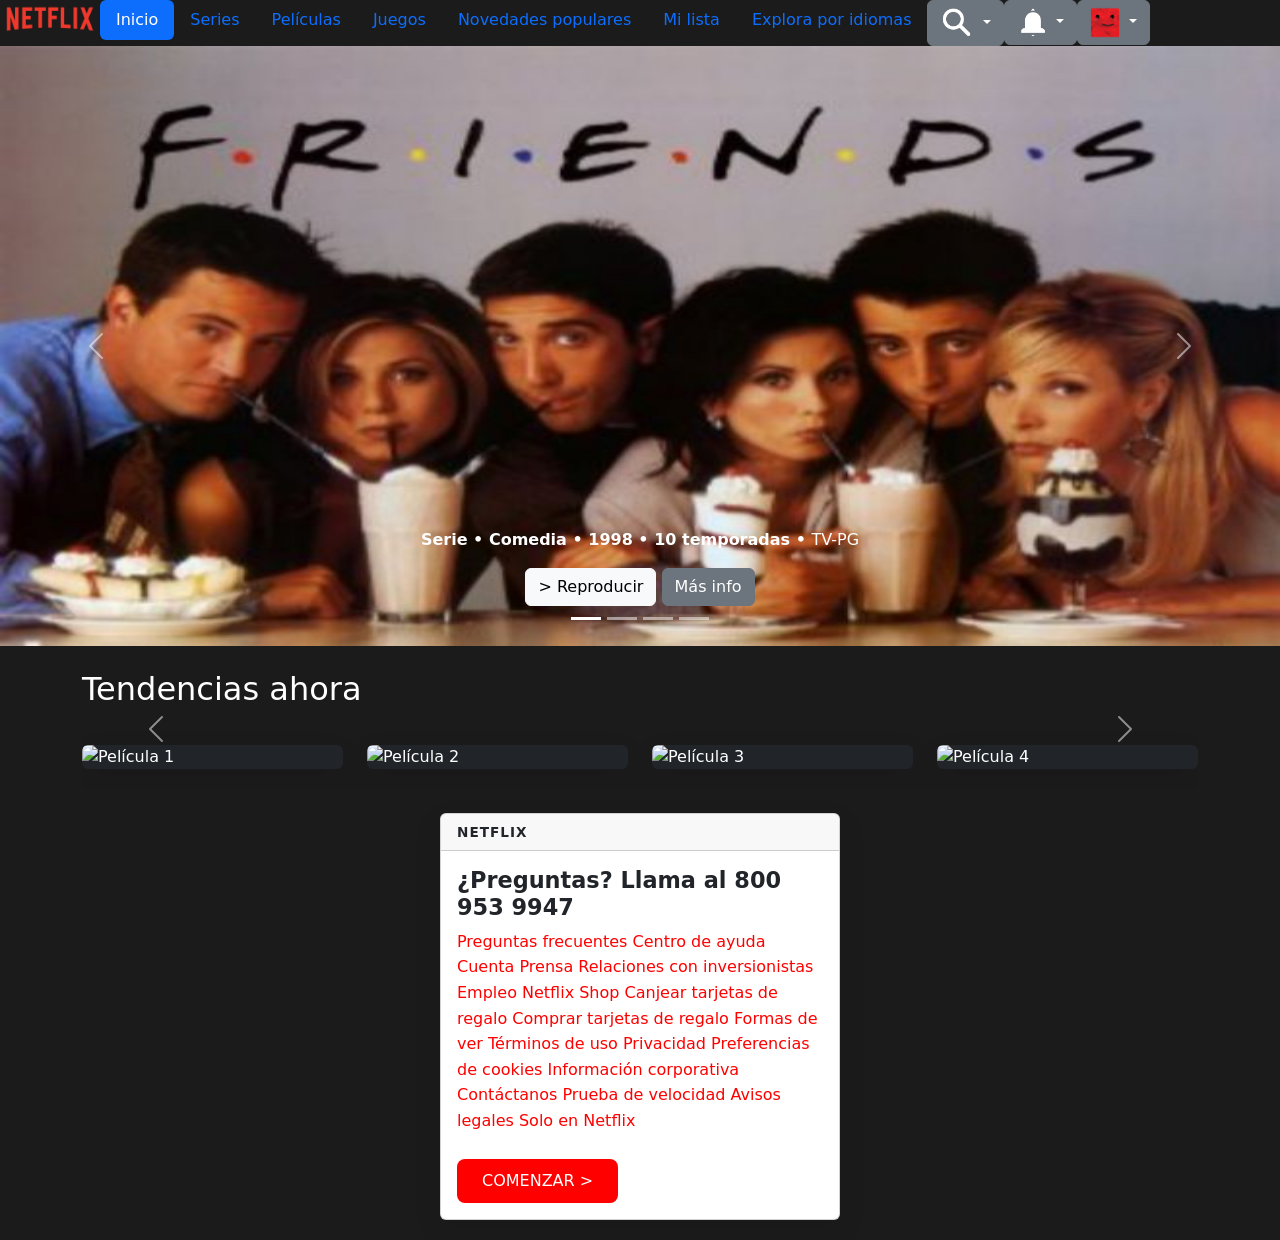
==== commit 40f04734: "Correcion del Body-CSS" ====
--- a/index.html
+++ b/index.html
@@ -12,13 +12,17 @@
     <link href="https://fonts.googleapis.com/css2?family=Inter:ital,opsz,wght@0,14..32,100..900;1,14..32,100..900&display=swap" rel="stylesheet">
     <!--Termina tipografia-->
     <link rel="stylesheet" href="css/styles.css"><!--enlace a estilos-->
-    <link rel="stylesheet" href="css/footerMiguel.css">
     <title>Netflix</title>
     <link href="https://cdn.jsdelivr.net/npm/bootstrap@5.3.8/dist/css/bootstrap.min.css" rel="stylesheet"
         integrity="sha384-sRIl4kxILFvY47J16cr9ZwB07vP4J8+LH7qKQnuqkuIAvNWLzeN8tE5YBujZqJLB" crossorigin="anonymous">
 </head>
 
 <body>
+  <style>
+    body{
+          background-color: #1b1b1b;
+    }
+  </style>
 
 <!--*--------------- INICIA HEADER ----------------->
 <!--Contiene la barra de navegación con el botón de búsqueda y el menú desplegable. (Nat)-->
--- a/css/styles.css
+++ b/css/styles.css
@@ -1,12 +1,63 @@
-/*Estilo global de index*/
+
 body{
-    background: #141414; /*color de fondo con degradado*/
-    font-family: "Inter", sans-serif; /*tipografia*/
-    color: #ffffff; /*color letras*/
+    background-color: #1b1b1b !important; /**color de fondo con degradado*/
+    font-family: "Inter", sans-serif; 
+    color: white;
 }
-    /* Otros colores
-        color rojo: #CE1016
-        color gris #333333
-        color negro navbar: #000000
-    */
-/*termina estilo global*/+.card {
+    border: none; /*borde */
+    border-radius: 15px; /* Bordes más redondeados */
+    box-shadow: 0 10px 30px rgba(0, 0, 0, 0.08); /* Sombra  */
+    overflow: hidden; /* header respete las esquinas redondas */
+    transition: transform 0.3s ease, box-shadow 0.3s ease; /* Transición suave */
+    max-width: 400px; /* Tamaño */
+    margin: 20px auto; /* Centra  */
+}
+
+.card:hover {
+    transform: translateY(-8px); /* Eleva la tarjeta l */
+    box-shadow: 0 15px 35px rgba(0, 0, 0, 0.15); /* Intensifica la sombra */
+}
+
+.card-header {
+    background-color:#ff0000; /* Fondo gris*/
+    border-bottom: 1px solid  #ff0000(0, 0, 0, 0.05); /* Línea  */
+    font-weight: 600; /* Texto */
+    text-transform: uppercase; /* Letras en mayúsculas */
+    font-size: 0.85rem; /* ligeramente más pequeño */
+    letter-spacing: 1px; /* Espaciado entre letras elegante */
+    color: #ff0000; /* Color gris de Bootstrap */
+    padding: 15px 20px;
+}
+
+.card-body {
+    padding: 30px 25px; /* Más espacio  */
+}
+
+.card-title {
+    font-size: 1.4rem;
+    font-weight: 700;
+    color: #ff0000; /* Color oscuro profundo */
+    margin-bottom: 15px;
+}
+
+.card-text {
+    color: #ff0000; /* Gris intermedio */
+    line-height: 1.6; /* Mayor espacio */
+    margin-bottom: 25px;
+}
+
+.card-body .btn-primary {
+    background-color: #ff0000;
+    border: none;
+    padding: 10px 25px;
+    border-radius: 8px; /* Botón con esquinas*/
+    font-weight: 500;
+    transition: background-color 0.2s ease, transform 0.1s ease;
+}
+
+.card-body .btn-primary:hover {
+    background-color: #ff0000; /* Azul más oscuro  */
+    transform: scale(1.02); 
+}
+
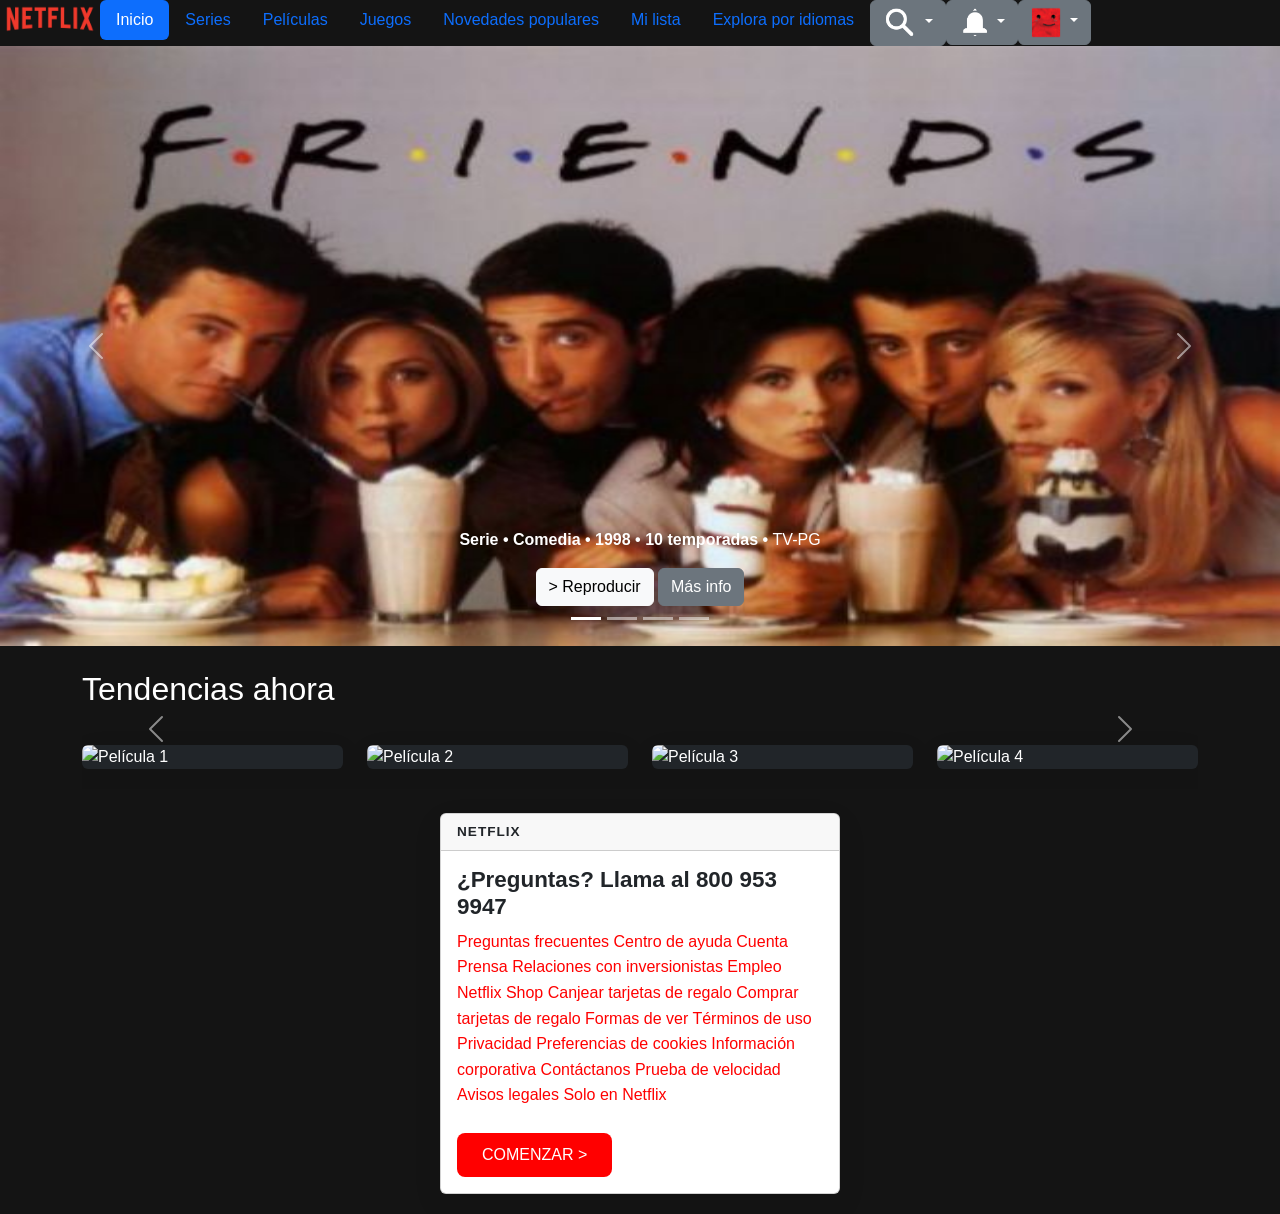
==== commit 66ed0e40: "Correcion de cambios de CSS-HTML" ====
--- a/index.html
+++ b/index.html
@@ -12,6 +12,7 @@
     <link href="https://fonts.googleapis.com/css2?family=Inter:ital,opsz,wght@0,14..32,100..900;1,14..32,100..900&display=swap" rel="stylesheet">
     <!--Termina tipografia-->
     <link rel="stylesheet" href="css/styles.css"><!--enlace a estilos-->
+    <link rel="stylesheet" href="css/footerMiguel.css">
     <title>Netflix</title>
     <link href="https://cdn.jsdelivr.net/npm/bootstrap@5.3.8/dist/css/bootstrap.min.css" rel="stylesheet"
         integrity="sha384-sRIl4kxILFvY47J16cr9ZwB07vP4J8+LH7qKQnuqkuIAvNWLzeN8tE5YBujZqJLB" crossorigin="anonymous">
@@ -20,7 +21,9 @@
 <body>
   <style>
     body{
-          background-color: #1b1b1b;
+    background: #141414; /*color de fondo con degradado*/
+    font-family: "Inter", sans-serif; /*tipografia*/
+    color: #ffffff; /*color letras*/
     }
   </style>
 
--- a/css/styles.css
+++ b/css/styles.css
@@ -1,9 +1,17 @@
+/*Estilo global de index*/
+body{
+    background: #141414; /*color de fondo con degradado*/
+    font-family: "Inter", sans-serif; /*tipografia*/
+    color: #ffffff; /*color letras*/
+}
+    /* Otros colores
+        color rojo: #CE1016
+        color gris #333333
+        color negro navbar: #000000
+    */
+/*termina estilo global*/
 
-body{
-    background-color: #1b1b1b !important; /**color de fondo con degradado*/
-    font-family: "Inter", sans-serif; 
-    color: white;
-}
+
 .card {
     border: none; /*borde */
     border-radius: 15px; /* Bordes más redondeados */
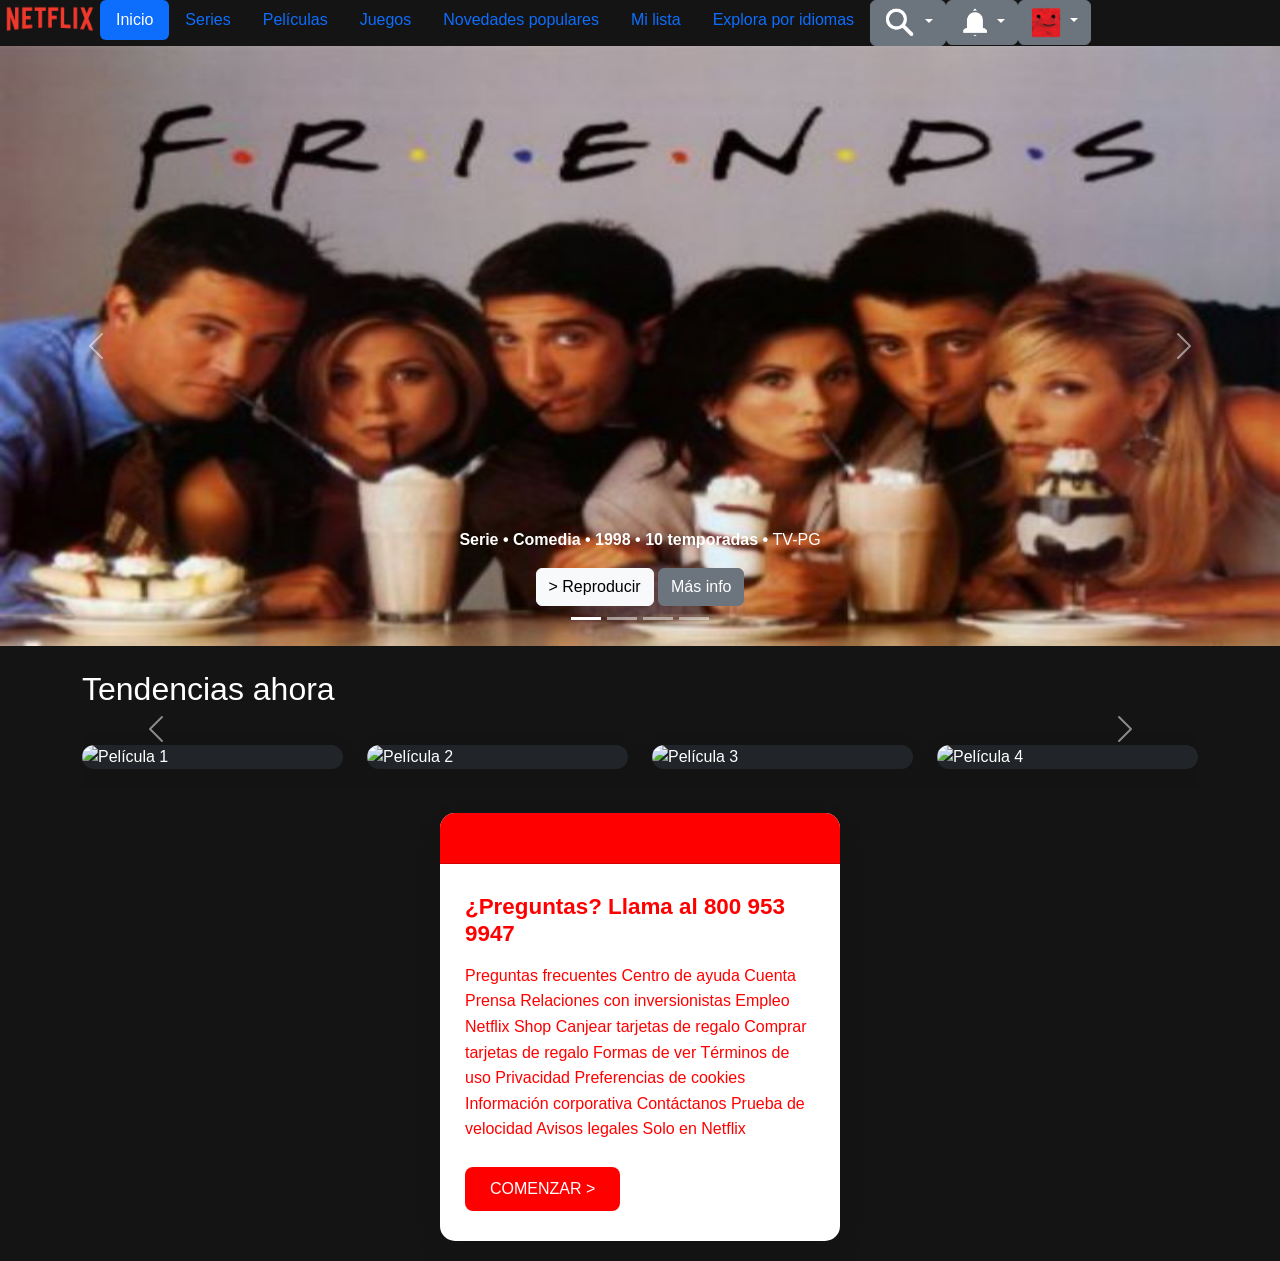
==== commit 320fe4f9: "Refactorizacion del CSS-HTML." ====
--- a/index.html
+++ b/index.html
@@ -10,22 +10,14 @@
     <link rel="preconnect" href="https://fonts.googleapis.com">
     <link rel="preconnect" href="https://fonts.gstatic.com" crossorigin>
     <link href="https://fonts.googleapis.com/css2?family=Inter:ital,opsz,wght@0,14..32,100..900;1,14..32,100..900&display=swap" rel="stylesheet">
-    <!--Termina tipografia-->
-    <link rel="stylesheet" href="css/styles.css"><!--enlace a estilos-->
-    <link rel="stylesheet" href="css/footerMiguel.css">
     <title>Netflix</title>
     <link href="https://cdn.jsdelivr.net/npm/bootstrap@5.3.8/dist/css/bootstrap.min.css" rel="stylesheet"
         integrity="sha384-sRIl4kxILFvY47J16cr9ZwB07vP4J8+LH7qKQnuqkuIAvNWLzeN8tE5YBujZqJLB" crossorigin="anonymous">
+    <!--Termina tipografia-->
+    <link rel="stylesheet" href="css/styles.css"><!--enlace a estilos-->
 </head>
 
 <body>
-  <style>
-    body{
-    background: #141414; /*color de fondo con degradado*/
-    font-family: "Inter", sans-serif; /*tipografia*/
-    color: #ffffff; /*color letras*/
-    }
-  </style>
 
 <!--*--------------- INICIA HEADER ----------------->
 <!--Contiene la barra de navegación con el botón de búsqueda y el menú desplegable. (Nat)-->
